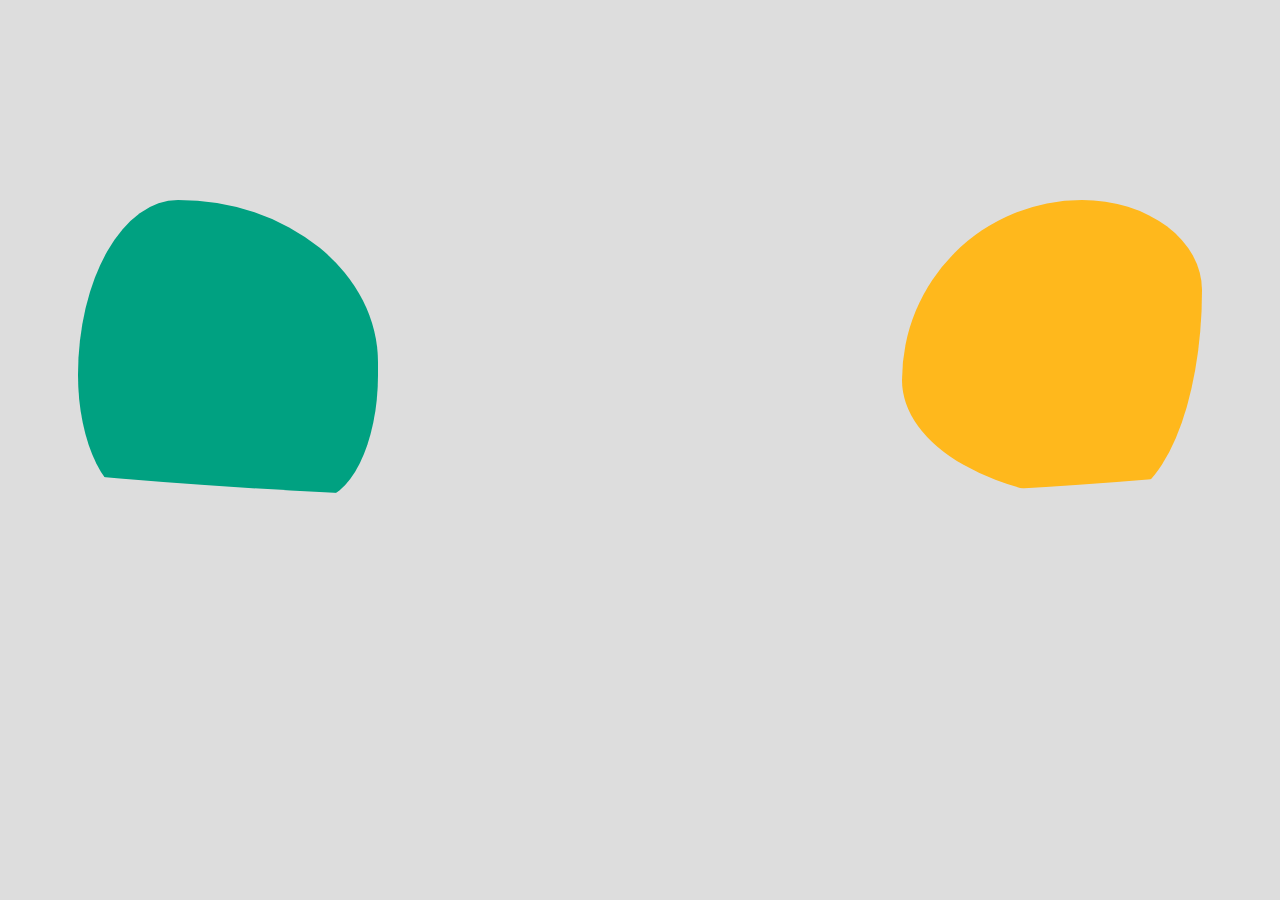
==== modelo.html @ 0912e8ba "first commit" ====
<!DOCTYPE html>
<html lang="en">
<head>
    <meta charset="UTF-8">
    <meta name="viewport" content="width=device-width, initial-scale=1.0">
    <link rel="stylesheet" href="CSS/style2.css">
    <title>Document</title>
</head>
    <body>
        <!-- <header class="header">Mi primera pagina Web
            <nav>
                <ul>
                    <li><a href="#">Inicio</a></li>
                    <li><a href="#">Acerca de</a></li>
                    <li><a href="#">Contacto</a></li>
                </ul>
            </nav>
        </header> -->
        <main>
            <section class="hero">
                <div class="blob blob-green"></div>
                <div class="blob blob-yellow"></div>

                <!-- <div class="content">
                    <h1>¡Ahora es el momento de cambiar!</h1>
                    
                    <div class="search-bar">
                    <div class="input-group">
                        <span class="icon">💼</span>
                        <input type="text" placeholder="Cargo o área">
                    </div>
                    <div class="input-group">
                        <span class="icon">📍</span>
                        <input type="text" placeholder="Lugar">
                    </div>
                    <button class="btn-search">🔍 Buscar empleos</button>
                    </div>

                    <p class="subtitle">Encuentra el empleo que encaja contigo</p>
                </div> -->

                <!-- Contenedores para las imágenes de personas (posicionadas con CSS) -->

            </section>
        </main>

    </body>
</html>
---- CSS/style2.css ----
*{
        margin: 0;
        padding: 0;
        box-sizing: border-box;
    }

    body{
        font-family: 'Poppins', sans-serif;
        background: #DDDDDD;
    }

    :root {
        --blue-main: #004185;
        --green-blob: #00a181;
        --yellow-blob: #ffb81c;
    }

    .hero {
        /* background-color: var(--blue-main); */
        background-image: url("https://wallpapers.com/images/hd/cool-4k-ultra-hd-b0vap728kctjjche.jpg");
        background-repeat: no-repeat;
        background-size: cover;
        height: 500px;
        position: relative;
        display: flex;
        align-items: center;
        justify-content: center;
        color: white;
        overflow: hidden;
        text-align: center;
        clip-path: ellipse(140% 100% at 50% 0%); /* Forma de elipse para el hero */
    }

    /* Estilo de los Blobs (Manchas orgánicas) */
    .blob {
        position: absolute;
        width: 300px;
        height: 300px;
        z-index: 1;
    }

    .blob-green {
        background-color: var(--green-blob);
        left: -50px;
        top: 200px;
        margin-left: 10%;
        border-radius: 40% 80% 25% 25% / 70% 65% 50% 50%;
    }

    .blob-yellow {
        background-color: var(--yellow-blob);
        right: -50px;
        top: 200px;
        margin-right: 10%;
        border-radius: 60% 40% 30% 70% / 60% 30% 70% 40%;
    }

/* Contenido Central */
    /* .content {
        position: relative;
        z-index: 10;
        width: 80%;
        max-width: 900px;
    }

    h1 { 
        font-size: 2rem; 
        margin-bottom: 30px; 
    } */

/* Barra de búsqueda estilo "Pill" */
    /* .search-bar {
        background: white;
        padding: 10px;
        border-radius: 50px;
        display: flex;
        align-items: center;
        box-shadow: 0 10px 25px rgba(0,0,0,0.2);
    }

    .input-group {
        flex: 1;
        display: flex;
        align-items: center;
        padding: 0 20px;
        border-right: 1px solid #ddd;
    } */

    /* .input-group:last-of-type { 
        border-right: none; 
    }

    input {
        border: none;
        padding: 10px;
        width: 100%;
        outline: none;
    }

    .btn-search {
        background-color: var(--blue-main);
        color: white;
        border: none;
        padding: 15px 30px;
        border-radius: 50px;
        cursor: pointer;
        font-weight: bold;
    }

    .subtitle { 
        margin-top: 20px; 
        font-size: 1.1rem; 
    } */
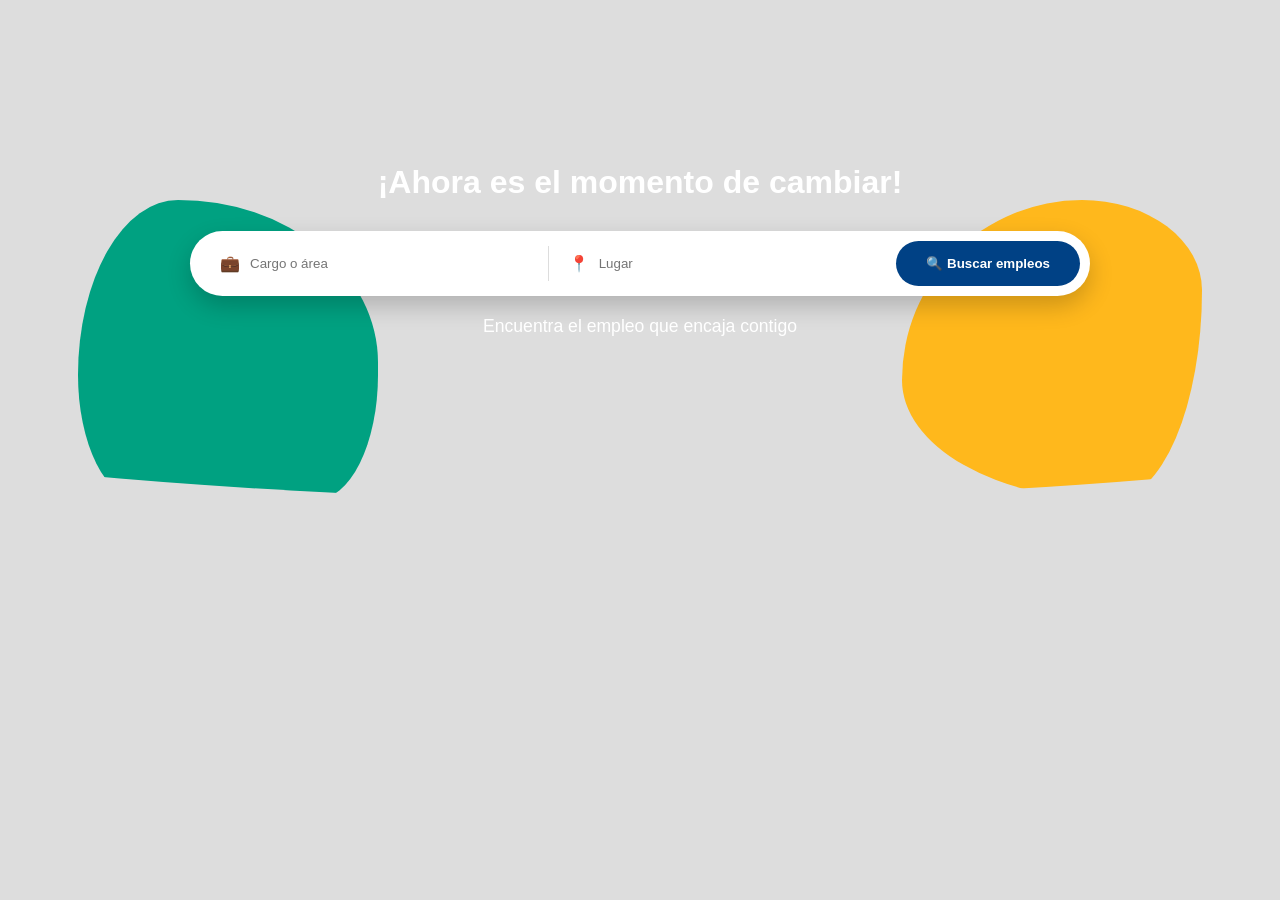
==== commit aef64972: "commit incluir botones y estilos formato a la replica del computrabajo" ====
--- a/modelo.html
+++ b/modelo.html
@@ -21,7 +21,7 @@
                 <div class="blob blob-green"></div>
                 <div class="blob blob-yellow"></div>
 
-                <!-- <div class="content">
+                <div class="content">
                     <h1>¡Ahora es el momento de cambiar!</h1>
                     
                     <div class="search-bar">
@@ -37,9 +37,8 @@
                     </div>
 
                     <p class="subtitle">Encuentra el empleo que encaja contigo</p>
-                </div> -->
+                </div> 
 
-                <!-- Contenedores para las imágenes de personas (posicionadas con CSS) -->
 
             </section>
         </main>
--- a/CSS/style2.css
+++ b/CSS/style2.css
@@ -31,7 +31,6 @@
         clip-path: ellipse(140% 100% at 50% 0%); /* Forma de elipse para el hero */
     }
 
-    /* Estilo de los Blobs (Manchas orgánicas) */
     .blob {
         position: absolute;
         width: 300px;
@@ -56,7 +55,7 @@
     }
 
 /* Contenido Central */
-    /* .content {
+    .content {
         position: relative;
         z-index: 10;
         width: 80%;
@@ -66,10 +65,10 @@
     h1 { 
         font-size: 2rem; 
         margin-bottom: 30px; 
-    } */
+    } 
 
 /* Barra de búsqueda estilo "Pill" */
-    /* .search-bar {
+    .search-bar {
         background: white;
         padding: 10px;
         border-radius: 50px;
@@ -84,9 +83,9 @@
         align-items: center;
         padding: 0 20px;
         border-right: 1px solid #ddd;
-    } */
+    } 
 
-    /* .input-group:last-of-type { 
+    .input-group:last-of-type { 
         border-right: none; 
     }
 
@@ -110,4 +109,4 @@
     .subtitle { 
         margin-top: 20px; 
         font-size: 1.1rem; 
-    } */
+    } 
